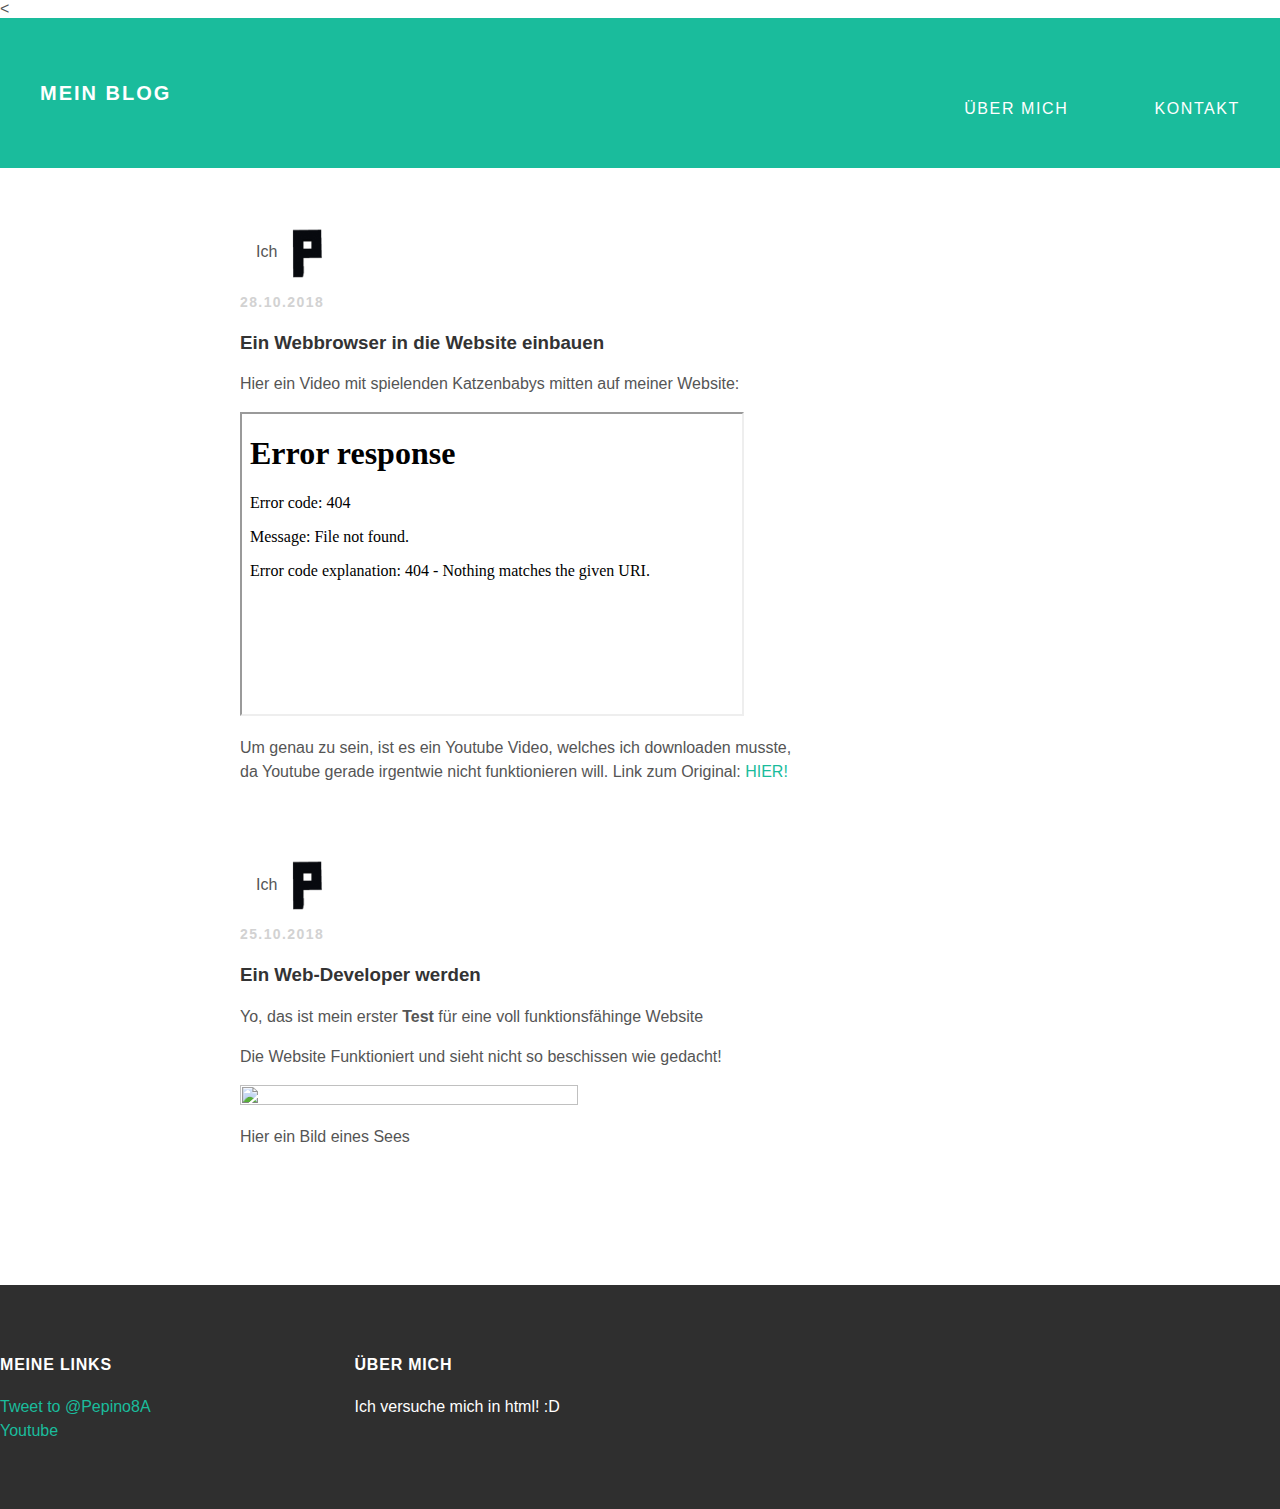
==== index.html @ 07f58cc7 "Add files via upload" ====
<!doctype html>
<html lang="de">
  <head>
    <title>Mein Blog</title>
    <link rel="stylesheet" type="text/css" href="style.css">
    <
  </head>
  <body>
    <div id="header">
      <div class="container">
        <a id="header-title" href="index.html"> Mein Blog </a>
        <ul id="header-nav">
          <li><a href="about.html"> Über Mich </a></li>
          <li><a href="mailto:Pepinoa8@gmail.com"> Kontakt </a></li>
        </ul>
      </div>
    </div>

    <div id="content">
      <div class="container">

        <!-- <div class="post">
          <div class="post-author">
            <span>Ich</span>
            <img src="p.png">
          </div>
          <p class="post-date"> Datum </p>
          <h3 class="post-title"> Titel </h3>
            <div class="post-conent">
              <p> Text </p>
        </div> -->


            <div class="post">
              <div class="post-author">
                <span>Ich</span>
                <img src="p.png">
              </div>
              <p class="post-date"> 28.10.2018 </p>
              <h3 class="post-title"> Ein Webbrowser in die Website
              einbauen </h3>
                <div class="post-conent">
                  <p> Hier ein Video mit spielenden Katzenbabys mitten auf meiner
                    Website: </p>
                  <iframe src="katzenbabys.mp4"
                  height="300px" width="500px">
                    Spielende Katzen</iframe>
                    <p id="fussnote"> Um genau zu sein, ist es ein
                      Youtube Video, welches ich downloaden musste, <br>da
                      Youtube gerade irgentwie nicht funktionieren will.
                      Link zum Original: <a href="https://www.youtube.com/watch?v=drI_5AqCyMs">
                        HIER!</a>
            </div>


        <div class="post">
          <div class="post-author">
            <span>Ich</span>
            <img src="p.png">
          </div>
          <p class="post-date">25.10.2018</p>
          <h3 class="post-title"> Ein Web-Developer werden </h3>
            <div class="post-conent">
              <p> Yo, das ist mein erster <strong>Test</strong> für eine voll
                funktionsfähinge Website </p>
              <p> Die Website Funktioniert und sieht nicht so beschissen
              wie gedacht! </p>
              </div>
               <img src="https://www.daserste.de/specials/service/imageupload-5614~_v-varxl_a5bd3f.jpg" width="65%" height="65%">
              <p> Hier ein Bild eines Sees </p>
        </div>



       </div>
      </div>
    </div>

    <div id="footer">
      <div class="container">
        <div class="column">
          <h4> Meine Links </h4>
          <p>
            <a href="https://twitter.com/intent/tweet?screen_name=Pepino8A&ref_src=twsrc%5Etfw" class="twitter-mention-button" data-show-count="false">Tweet to @Pepino8A</a><script async src="https://platform.twitter.com/widgets.js" charset="utf-8"></script>
            <br>
            <a href="https://www.youtube.com/channel/UCBh9qFWDefakDbV4XMWgqlQ"> Youtube </a>
          </p>
        </div>
        <div class="column">
          <h4> Über Mich </h4>
          <p> Ich versuche mich in html! :D </p>
        </div>
      </div>
    </div>

  </body>
</html>
---- style.css ----
@import url('https://fonts.googleapis.com/css?family=Chakra+Petch');

body {
  color: #555;
  margin: 0;

  font-family: 'Chakra+Petch',sans-serif;
}
#header {
  background-color: #1abc9c;
  height: 150px;
  margin-left: 0;
  margin-right: 0;
  line-height: 150px;
}
#header-title {
  display: block;
  float: left;
  font-size: 20px;
  font-weight: bold;
  margin-left: 40px;
}
#header-nav {
  display: block;
  float: right;
}
#header-nav li {
  display: inline;
  padding-left: 40px;
  margin-right: 40px;
}
.conainer {
  max-width: 1000px;
  margin: 0 auto;
}
#header a {
  color: white;
  text-decoration: none;
  text-transform: uppercase;
  letter-spacing: 0.1em;
}
#header a:hover {
  color: #222;
}


#footer {
  background-color: #2f2f2f;
  padding: 50px 0;
}
.column {
  min-width: 350px;
  display: inline-block;
  vertical-align: top;
}
#footer h4 {
  color: white;
  text-transform: uppercase;
  letter-spacing: 0.05em;
}
#footer p {
  color: white;
}
a {
  color: #1abc9c;
  text-decoration: none;
}
a:hover {
  color: #F6A623;
}
.post, .about {
  max-width: 800px;
  margin: 0 auto;
  padding: 60px 0;
}
.post-author img {
  width: 50px;
  height: 50px;
  vertical-align: middle;
}
.post-author span {
  margin-left: 16px;
}
.post-date {
   color: #D2D2D2;
   font-size: 14px;
   font-weight: bold;
   text-transform: uppercase;
   letter-spacing: 0.1em;
}
h1, h2, h3, h4 {
  color: #333;
}
p {
  line-height: 1.5
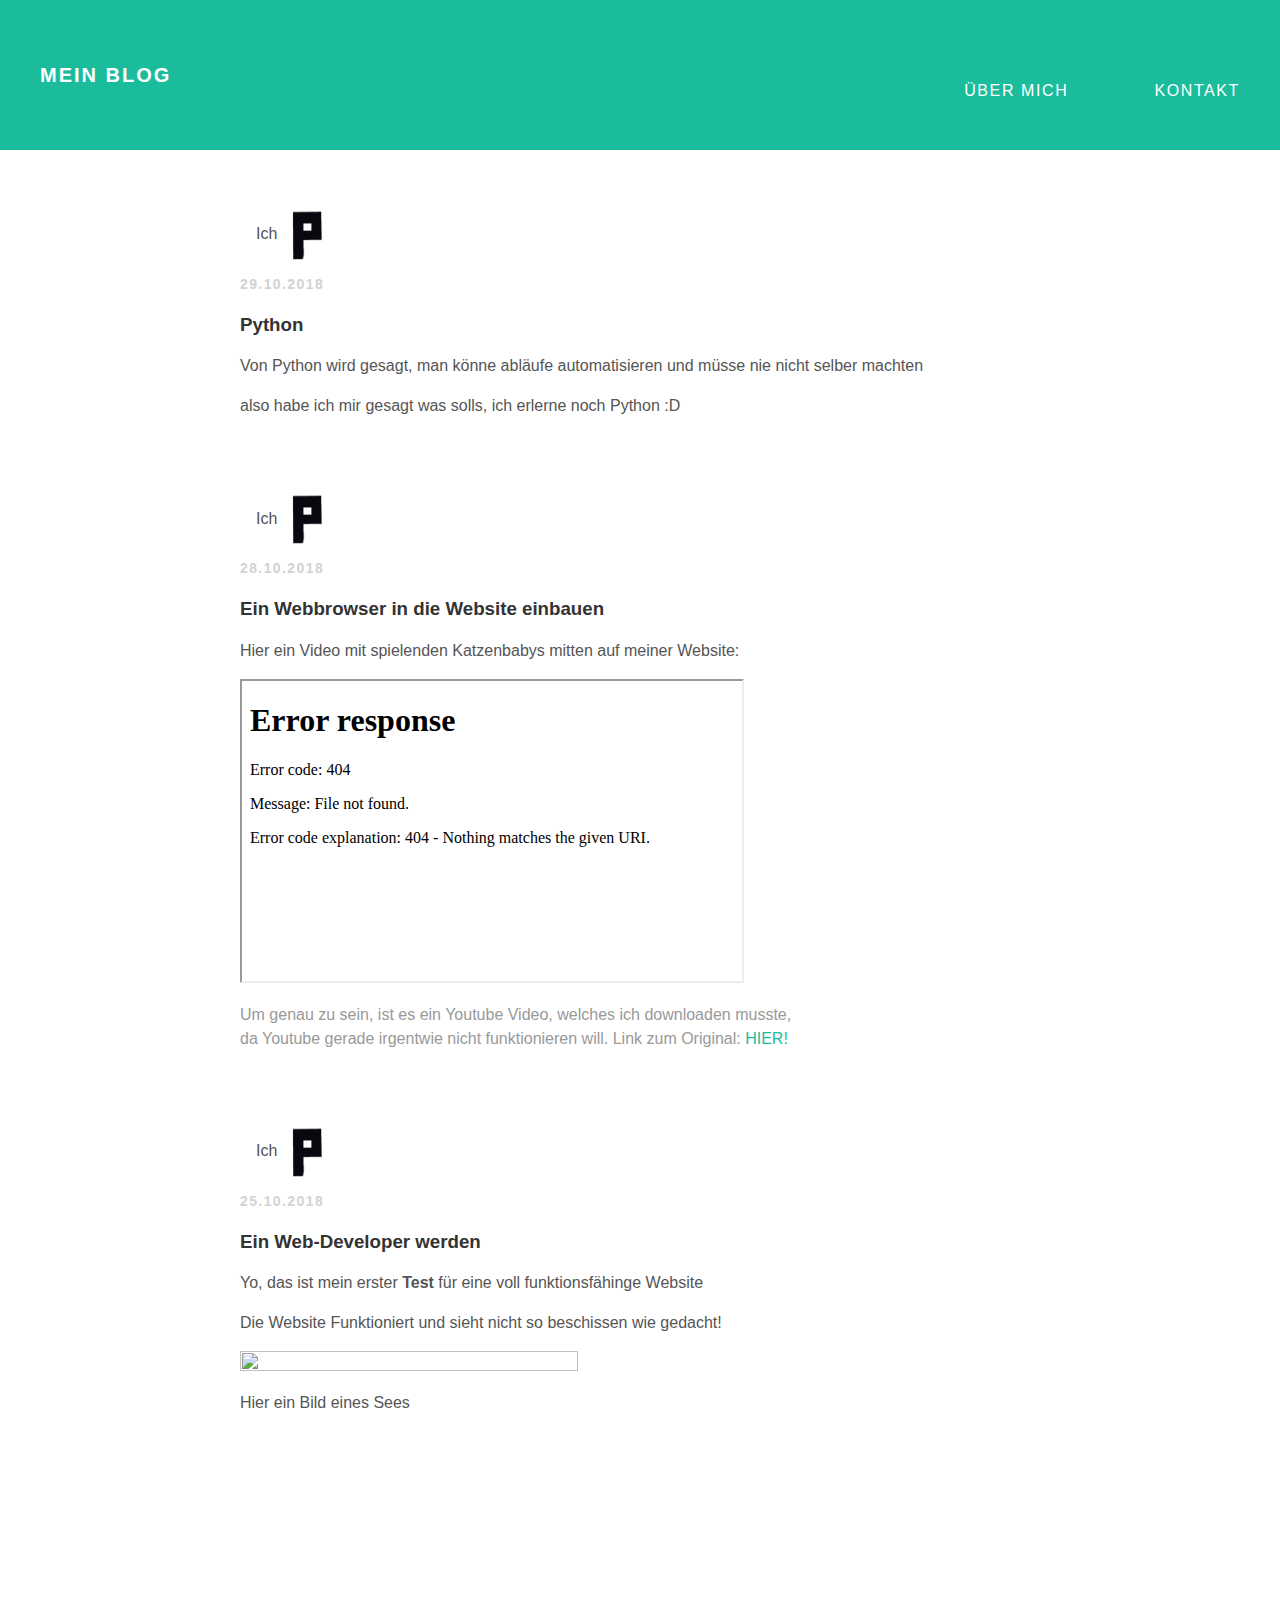
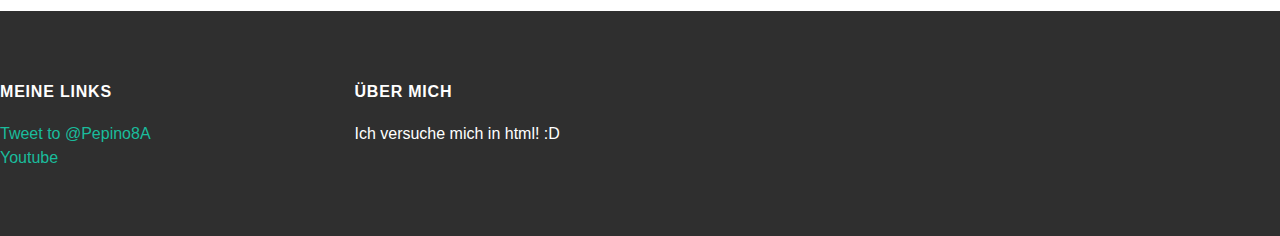
==== commit dd12e5db: "Add files via upload" ====
--- a/index.html
+++ b/index.html
@@ -3,7 +3,6 @@
   <head>
     <title>Mein Blog</title>
     <link rel="stylesheet" type="text/css" href="style.css">
-    <
   </head>
   <body>
     <div id="header">
@@ -29,6 +28,21 @@
             <div class="post-conent">
               <p> Text </p>
         </div> -->
+
+
+        <div class="post">
+          <div class="post-author">
+            <span>Ich</span>
+            <img src="p.png">
+          </div>
+          <p class="post-date"> 29.10.2018 </p>
+          <h3 class="post-title" title="Warum siehst du mich?"> Python </h3>
+            <div class="post-conent">
+              <p> Von Python wird gesagt, man könne abläufe automatisieren
+              und müsse nie nicht selber machten </p>
+              <p> also habe ich mir gesagt was solls, ich erlerne noch
+                Python :D </p>
+        </div>
 
 
             <div class="post">
--- a/style.css
+++ b/style.css
@@ -93,3 +93,7 @@
 }
 p {
   line-height: 1.5
+}
+#fussnote {
+  color: #999999;
+}
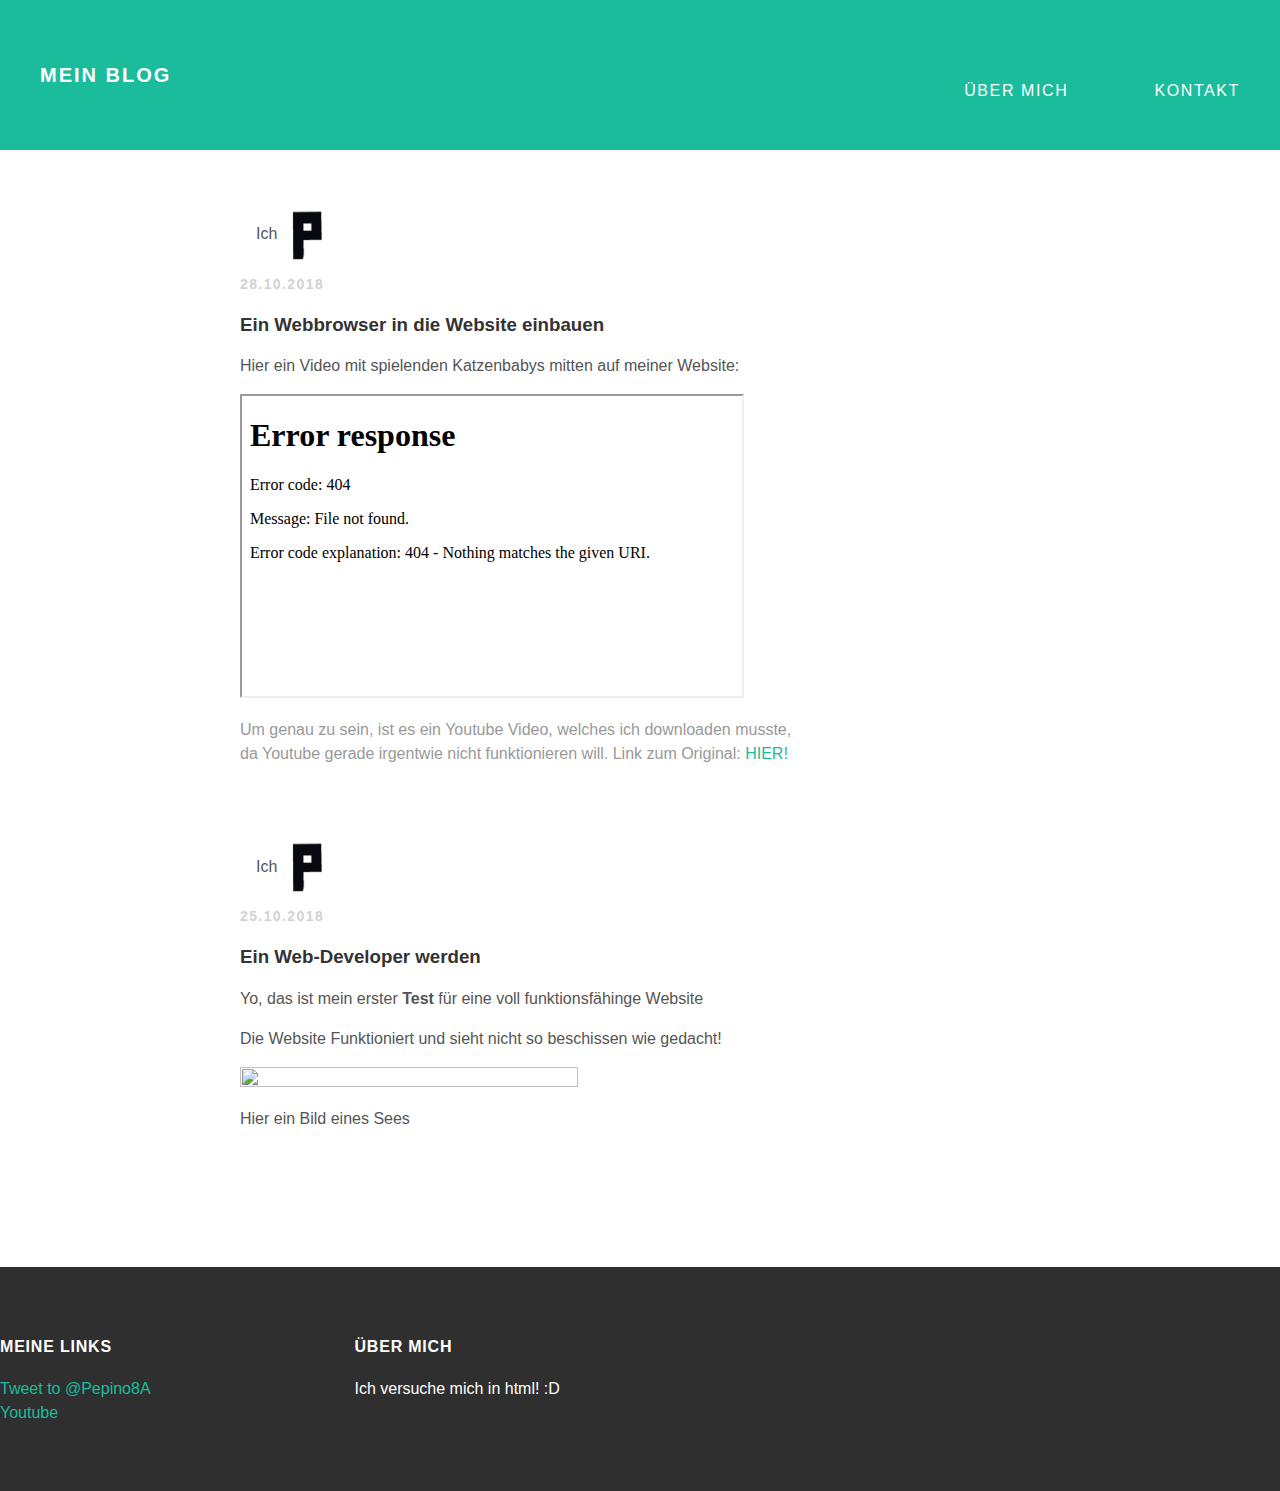
==== commit bfeda5c2: "Add files via upload" ====
--- a/index.html
+++ b/index.html
@@ -29,20 +29,6 @@
               <p> Text </p>
         </div> -->
 
-
-        <div class="post">
-          <div class="post-author">
-            <span>Ich</span>
-            <img src="p.png">
-          </div>
-          <p class="post-date"> 29.10.2018 </p>
-          <h3 class="post-title" title="Warum siehst du mich?"> Python </h3>
-            <div class="post-conent">
-              <p> Von Python wird gesagt, man könne abläufe automatisieren
-              und müsse nie nicht selber machten </p>
-              <p> also habe ich mir gesagt was solls, ich erlerne noch
-                Python :D </p>
-        </div>
 
 
             <div class="post">
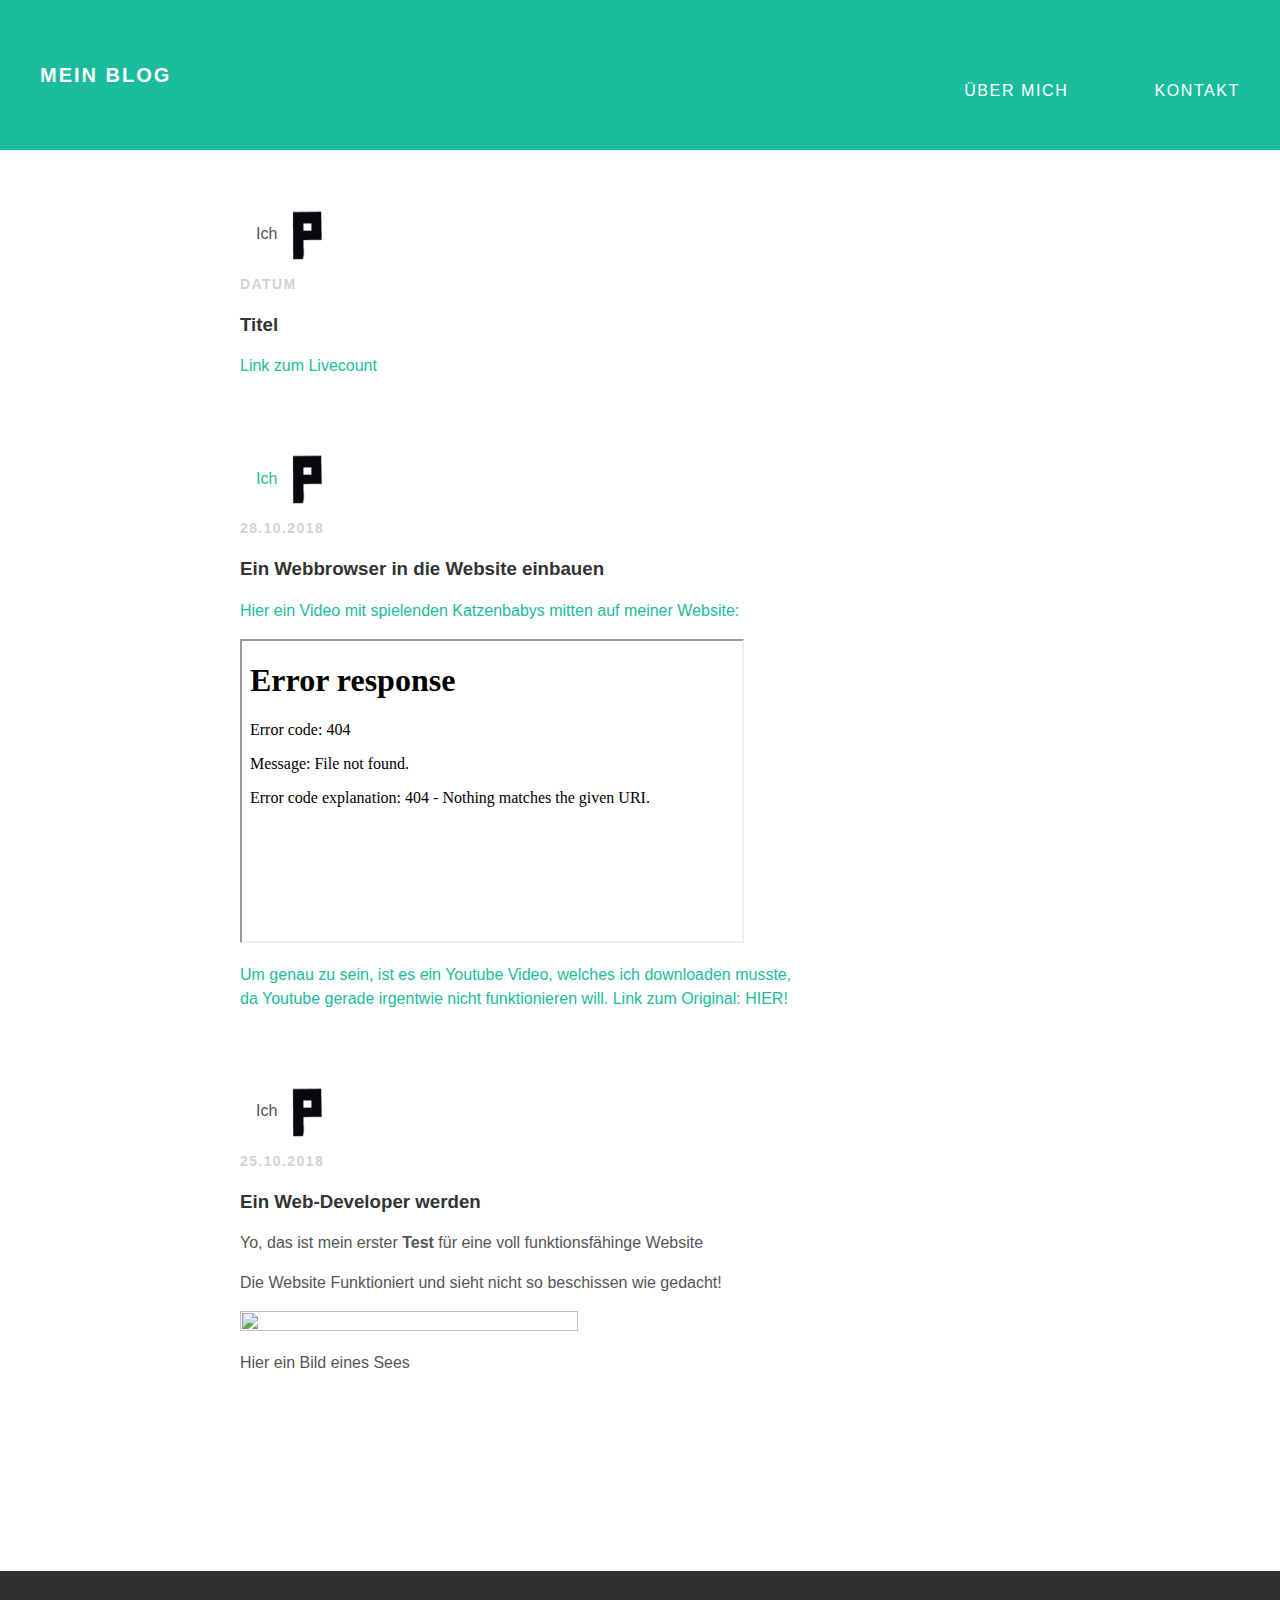
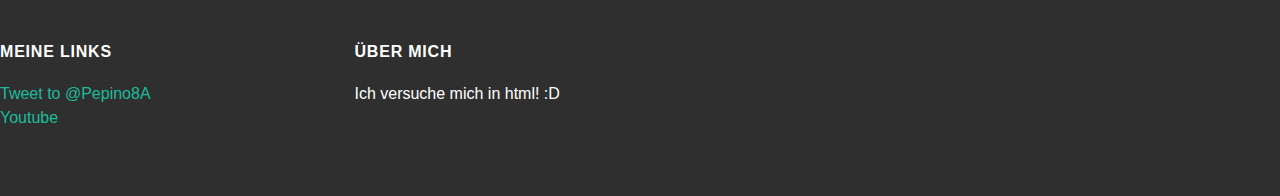
==== commit 88fc305d: "Add files via upload" ====
--- a/index.html
+++ b/index.html
@@ -3,6 +3,7 @@
   <head>
     <title>Mein Blog</title>
     <link rel="stylesheet" type="text/css" href="style.css">
+    <meta name="viewport" content="width=device-width, inital-scale=1">
   </head>
   <body>
     <div id="header">
@@ -29,7 +30,16 @@
               <p> Text </p>
         </div> -->
 
-
+        <div class="post">
+          <div class="post-author">
+            <span>Ich</span>
+            <img src="p.png">
+          </div>
+          <p class="post-date"> Datum </p>
+          <h3 class="post-title"> Titel </h3>
+            <div class="post-conent">
+              <p> <a href="Livecount.html"> Link zum Livecount <a> </p>
+        </div>
 
             <div class="post">
               <div class="post-author">
@@ -95,3 +105,24 @@
 
   </body>
 </html>
+
+<script>
+//radius zu Flächeninhalt
+function berechnerR(radius) {
+  var ergebnis = 2 * radius * Math.PI;
+  console.log(ergebnis);
+  return;
+};
+//durchmesser zu Flächeninhalt
+function berechnerD(durchmesser) {
+  var ergebnis = durchmesser * Math.PI;
+  console.log(ergebnis);
+  return;
+};
+// Flächeninhalt zu Radius
+function aZuR(a) {
+  var ergebnis = a / 2 / Math.PI
+  console.log(ergebnis)
+  return
+}
+</script>
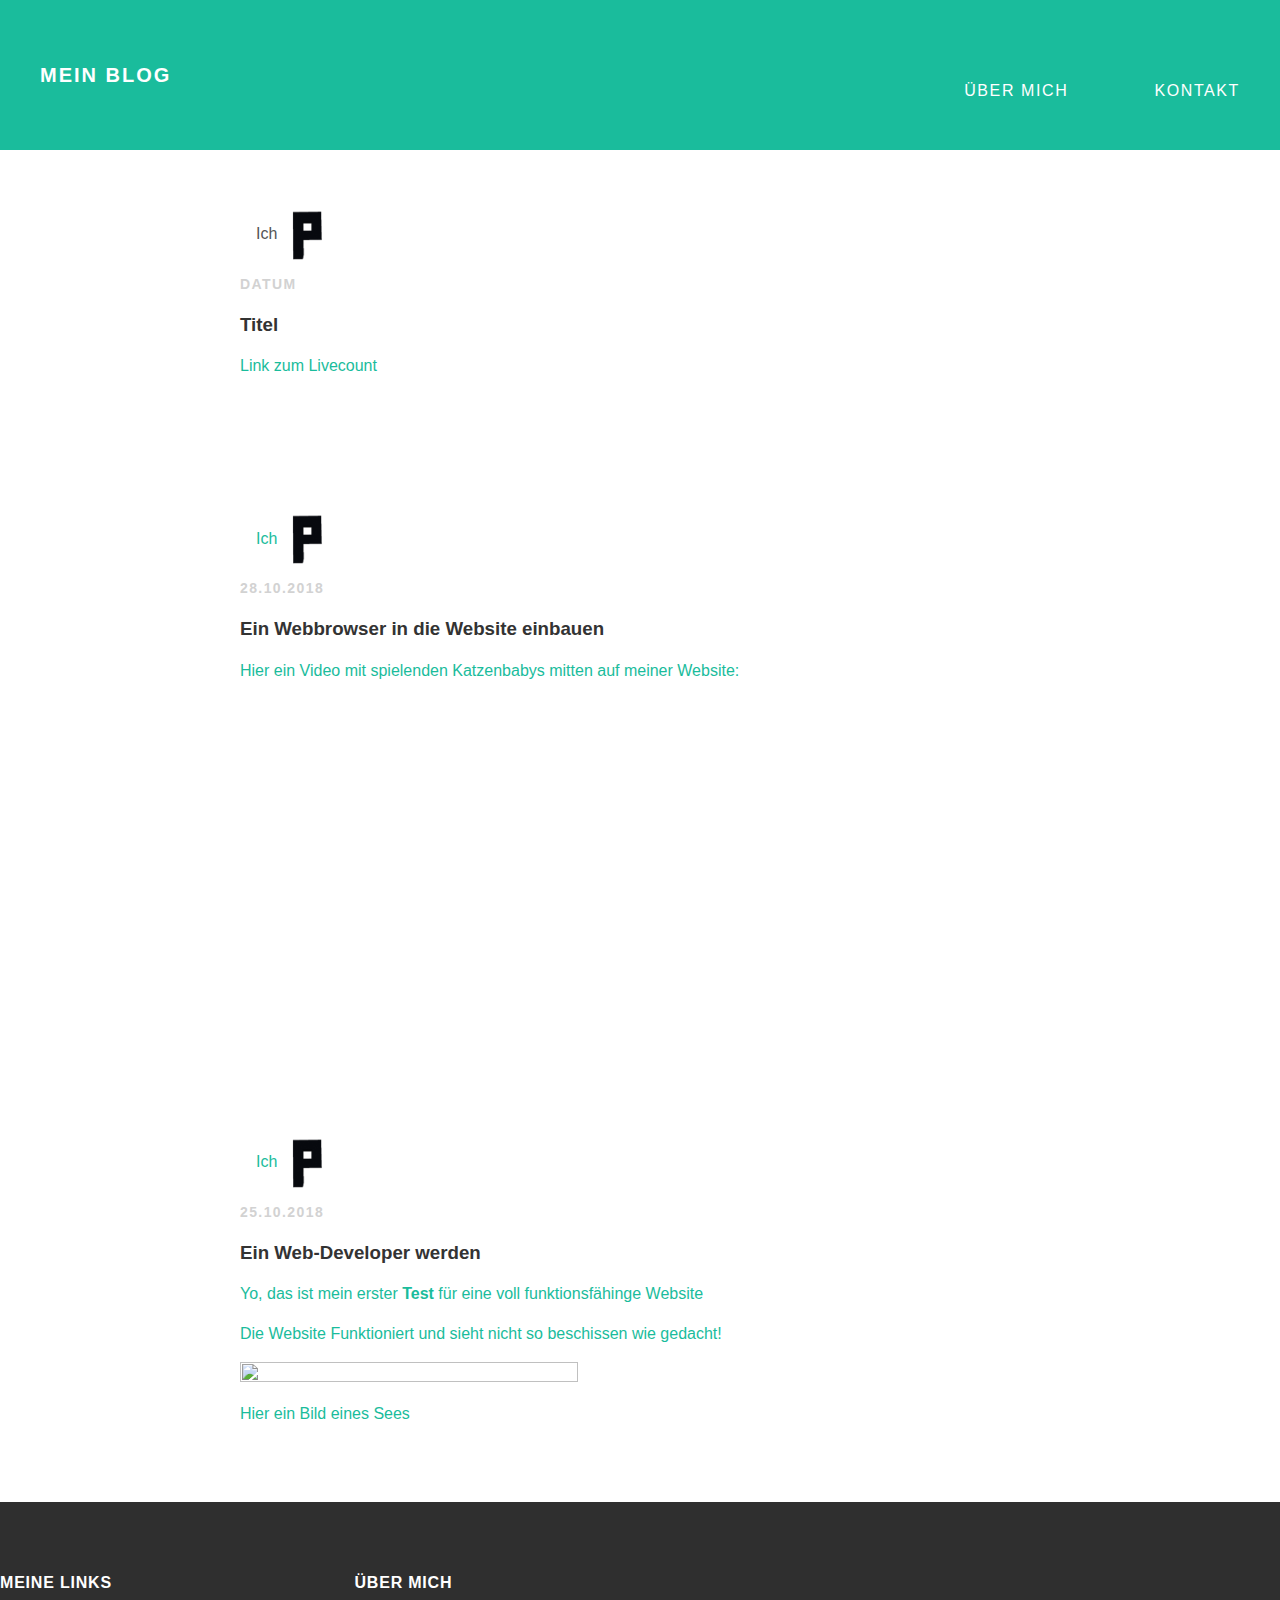
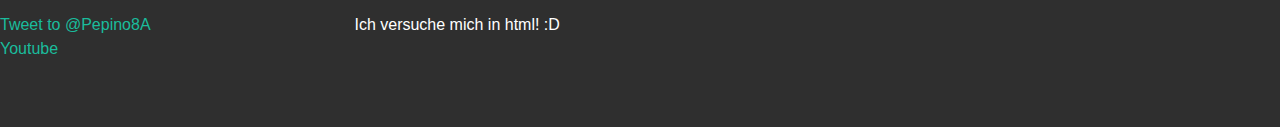
==== commit de8a90be: "Add files via upload" ====
--- a/index.html
+++ b/index.html
@@ -39,29 +39,27 @@
           <h3 class="post-title"> Titel </h3>
             <div class="post-conent">
               <p> <a href="Livecount.html"> Link zum Livecount <a> </p>
+            </div>
         </div>
 
-            <div class="post">
-              <div class="post-author">
-                <span>Ich</span>
-                <img src="p.png">
-              </div>
-              <p class="post-date"> 28.10.2018 </p>
-              <h3 class="post-title"> Ein Webbrowser in die Website
-              einbauen </h3>
-                <div class="post-conent">
-                  <p> Hier ein Video mit spielenden Katzenbabys mitten auf meiner
-                    Website: </p>
-                  <iframe src="katzenbabys.mp4"
-                  height="300px" width="500px">
-                    Spielende Katzen</iframe>
-                    <p id="fussnote"> Um genau zu sein, ist es ein
-                      Youtube Video, welches ich downloaden musste, <br>da
-                      Youtube gerade irgentwie nicht funktionieren will.
-                      Link zum Original: <a href="https://www.youtube.com/watch?v=drI_5AqCyMs">
-                        HIER!</a>
+        <div class="post">
+          <div class="post-author">
+            <span>Ich</span>
+            <img src="p.png">
+          </div>
+          <p class="post-date"> 28.10.2018 </p>
+          <h3 class="post-title"> Ein Webbrowser in die Website
+          einbauen </h3>
+            <div class="post-conent">
+              <p> Hier ein Video mit spielenden Katzenbabys mitten auf meiner
+                Website: </p>
+            <iframe width="560" height="315"
+            src="https://www.youtube.com/embed/drI_5AqCyMs" frameborder="0"
+            allow="accelerometer; autoplay; encrypted-media; gyroscope;
+            picture-in-picture" allowfullscreen>
+            </iframe>
             </div>
-
+        </div>
 
         <div class="post">
           <div class="post-author">
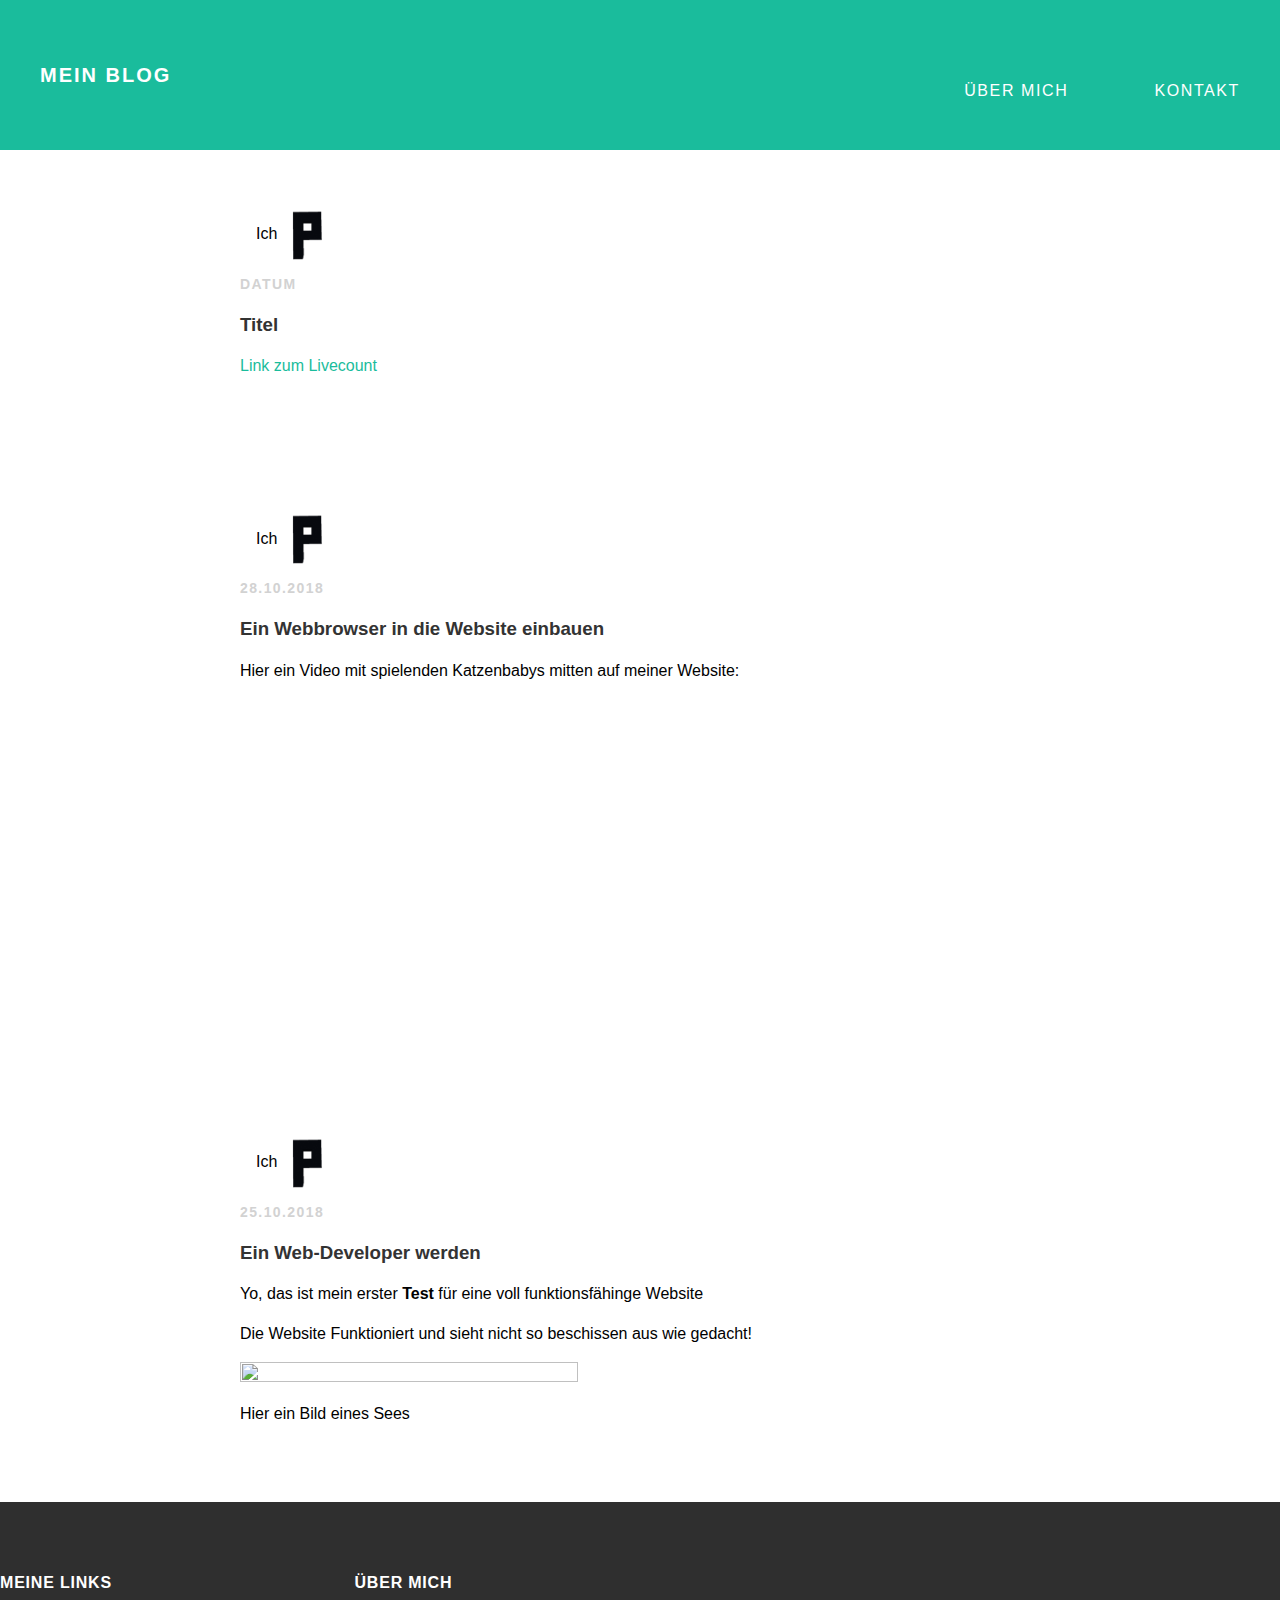
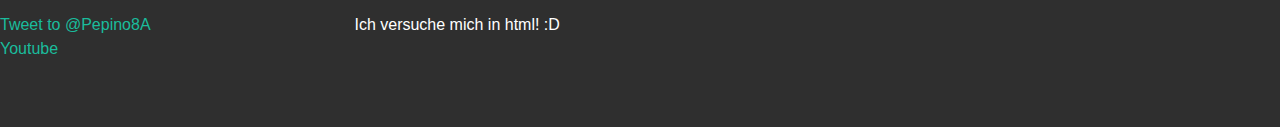
==== commit 187353d8: "Add files via upload" ====
--- a/index.html
+++ b/index.html
@@ -19,7 +19,8 @@
     <div id="content">
       <div class="container">
 
-        <!-- <div class="post">
+      <!--
+         <div class="post">
           <div class="post-author">
             <span>Ich</span>
             <img src="p.png">
@@ -28,6 +29,7 @@
           <h3 class="post-title"> Titel </h3>
             <div class="post-conent">
               <p> Text </p>
+          </div>
         </div> -->
 
         <div class="post">
@@ -71,7 +73,7 @@
             <div class="post-conent">
               <p> Yo, das ist mein erster <strong>Test</strong> für eine voll
                 funktionsfähinge Website </p>
-              <p> Die Website Funktioniert und sieht nicht so beschissen
+              <p> Die Website Funktioniert und sieht nicht so beschissen aus
               wie gedacht! </p>
               </div>
                <img src="https://www.daserste.de/specials/service/imageupload-5614~_v-varxl_a5bd3f.jpg" width="65%" height="65%">
--- a/style.css
+++ b/style.css
@@ -80,6 +80,7 @@
 }
 .post-author span {
   margin-left: 16px;
+  color: black;
 }
 .post-date {
    color: #D2D2D2;
@@ -92,7 +93,8 @@
   color: #333;
 }
 p {
-  line-height: 1.5
+  line-height: 1.5;
+  color:  black;
 }
 #fussnote {
   color: #999999;
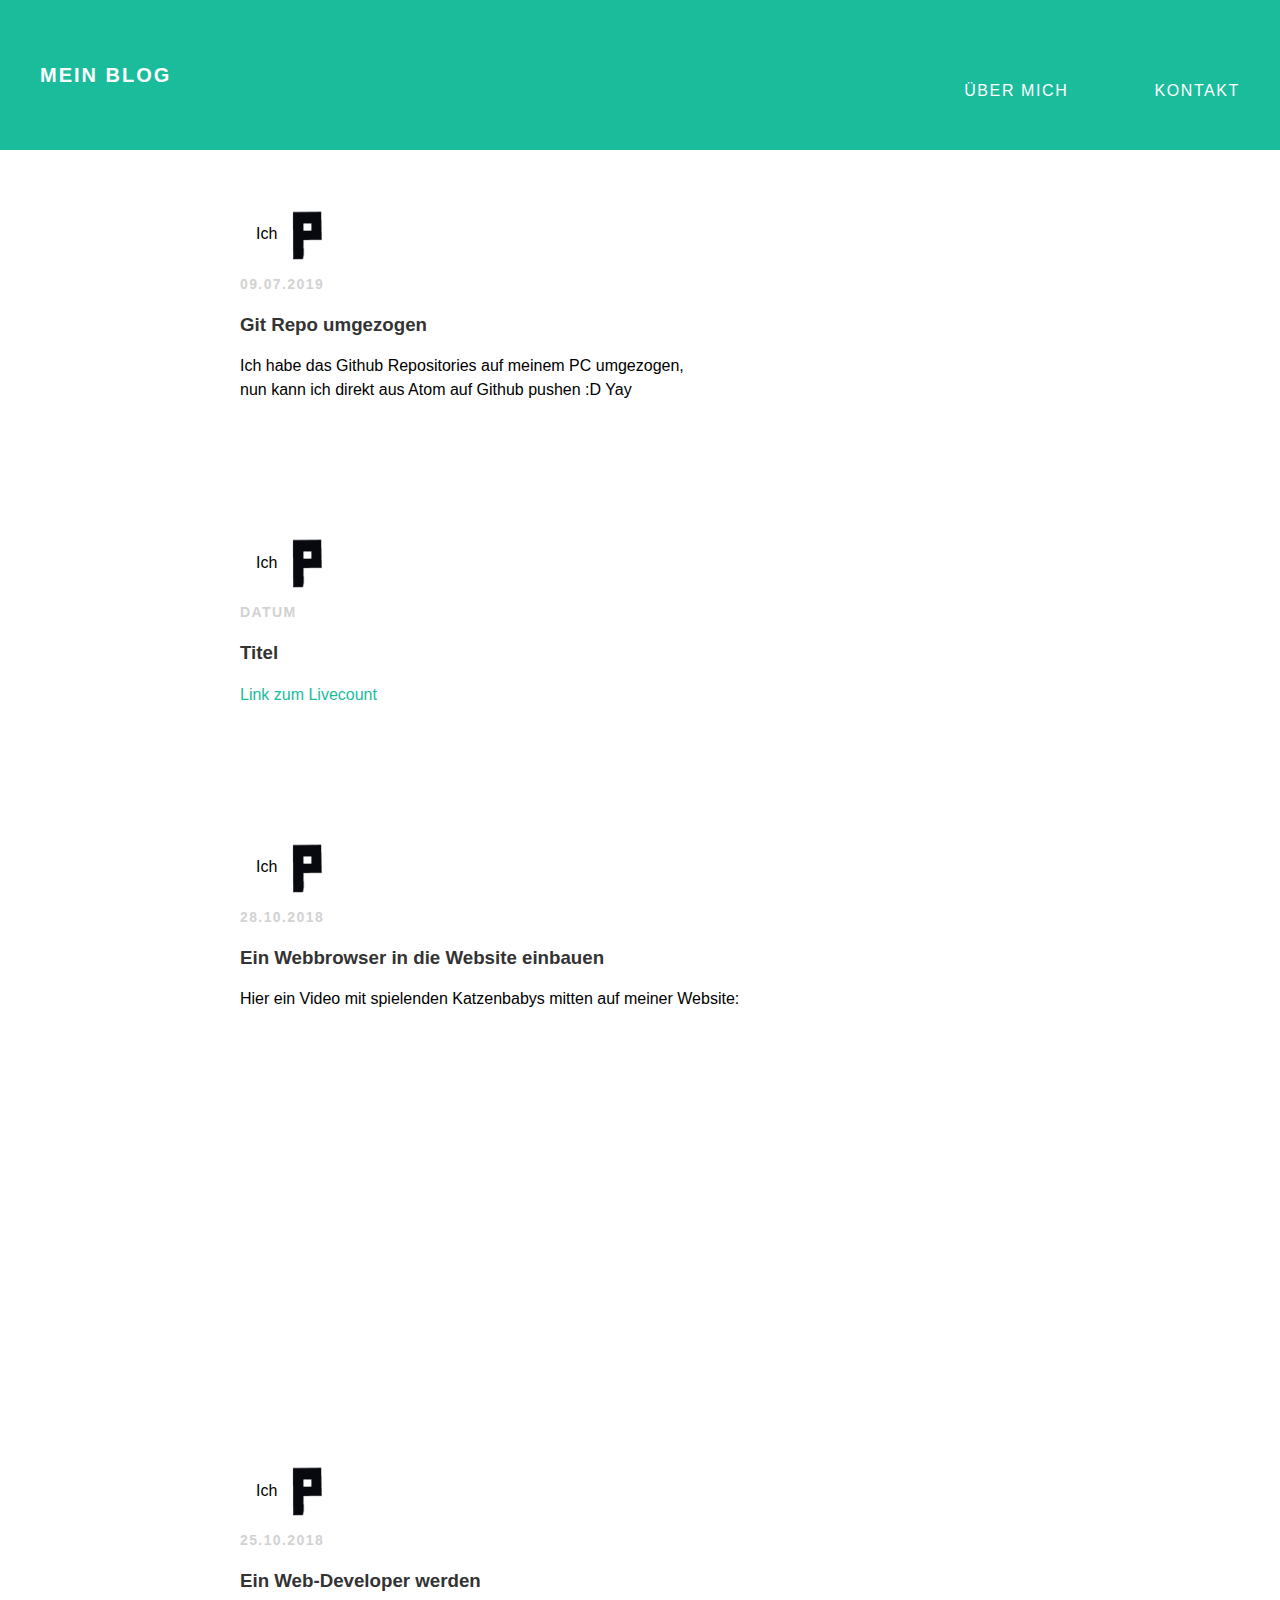
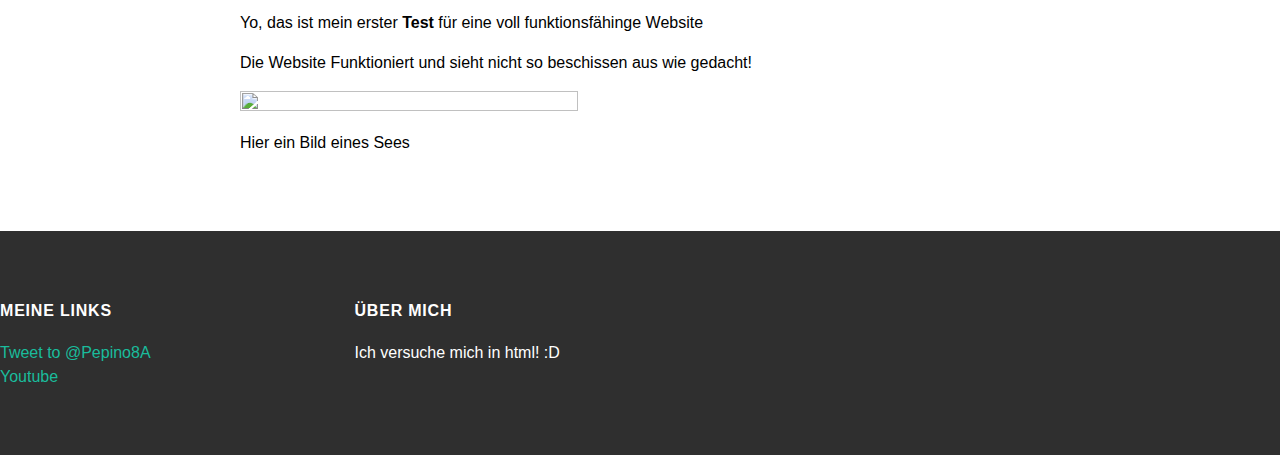
==== commit d57d61bd: "new post" ====
--- a/index.html
+++ b/index.html
@@ -30,7 +30,21 @@
             <div class="post-conent">
               <p> Text </p>
           </div>
-        </div> -->
+        </div>
+       -->
+
+       <div class="post">
+        <div class="post-author">
+          <span>Ich</span>
+          <img src="p.png">
+        </div>
+        <p class="post-date"> 09.07.2019 </p>
+        <h3 class="post-title"> Git Repo umgezogen </h3>
+          <div class="post-conent">
+            <p> Ich habe das Github Repositories auf meinem PC umgezogen,<br>nun
+            kann ich direkt aus Atom auf Github pushen :D Yay </p>
+        </div>
+       </div>
 
         <div class="post">
           <div class="post-author">
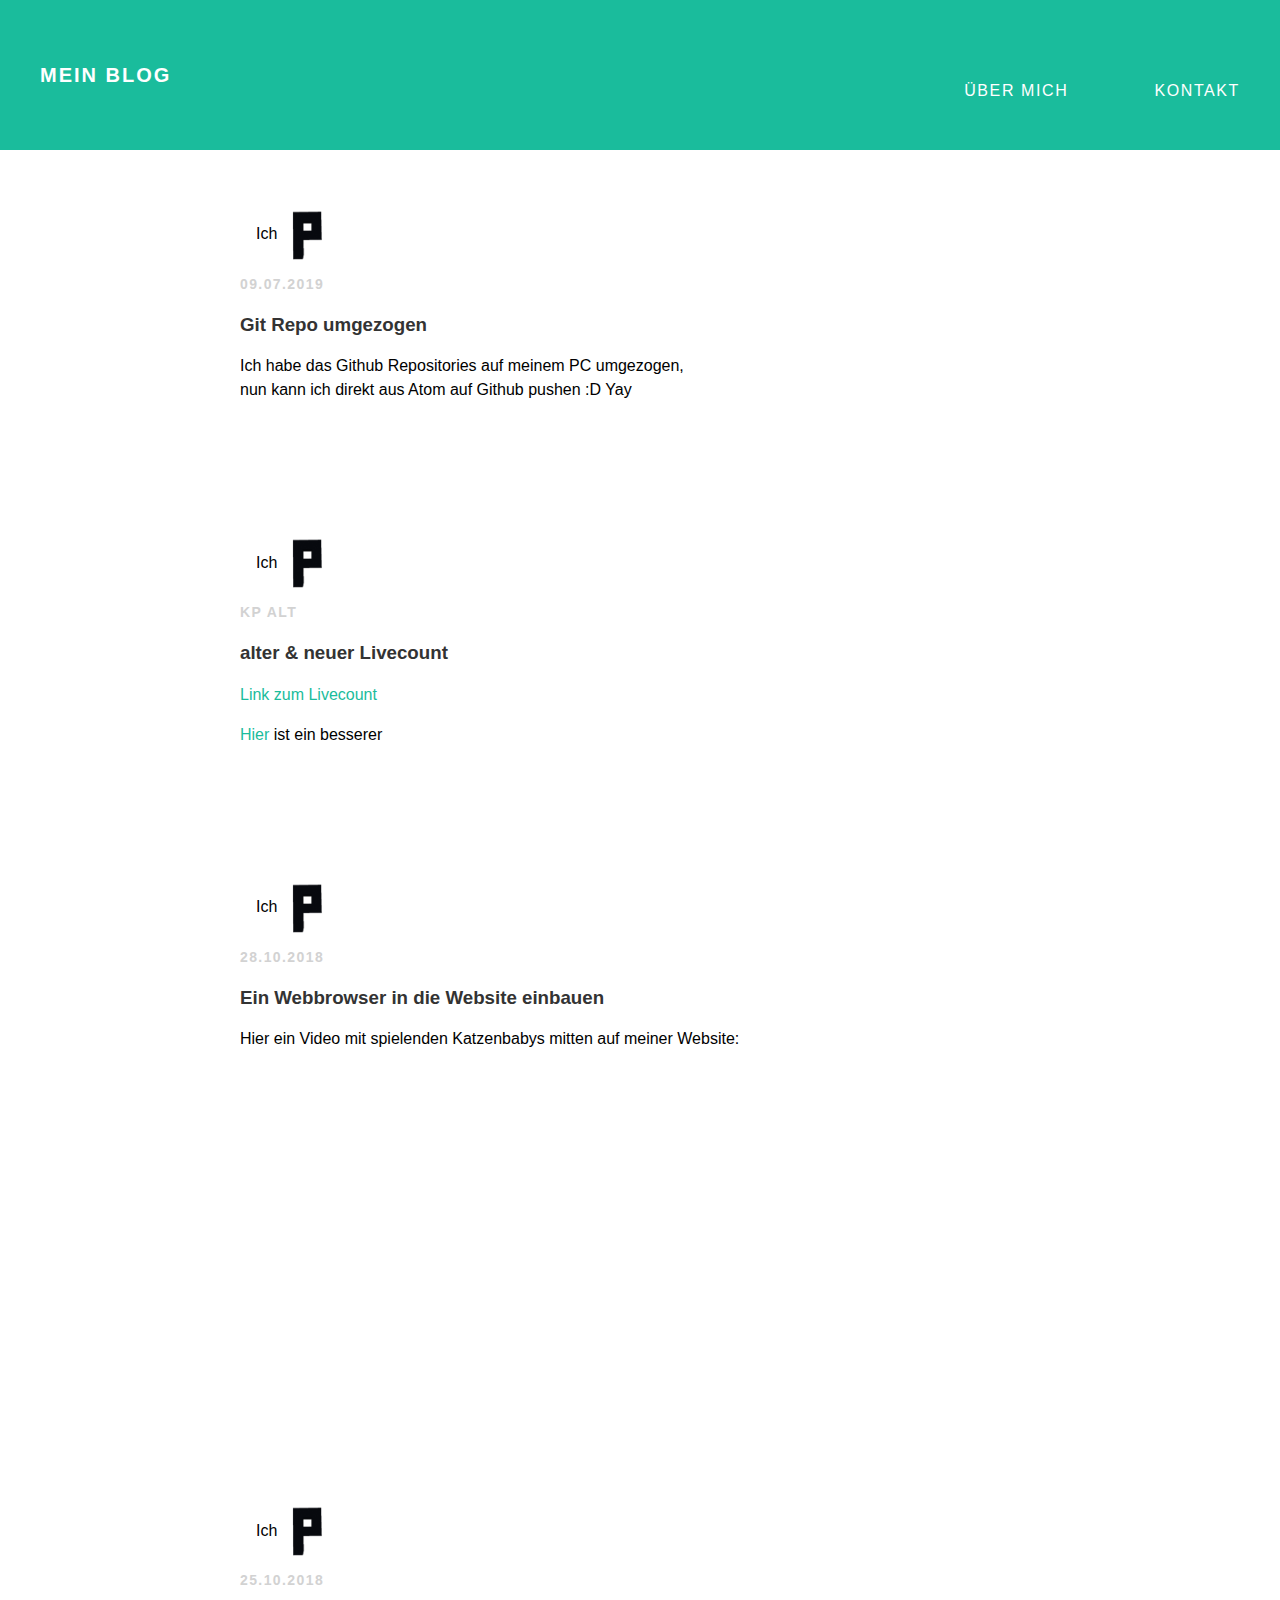
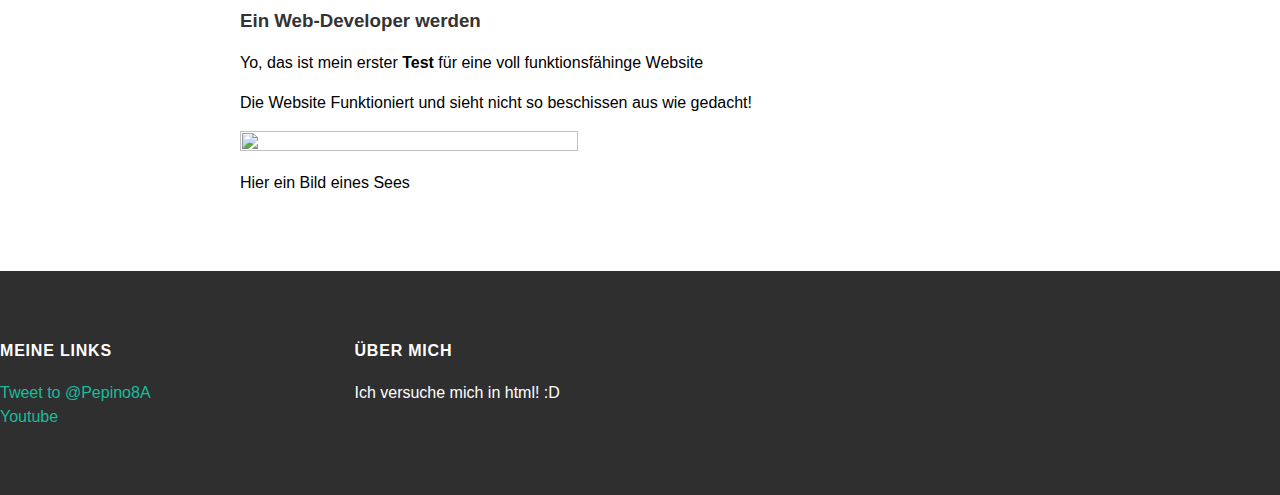
==== commit 890509ab: "post editet" ====
--- a/index.html
+++ b/index.html
@@ -51,10 +51,12 @@
             <span>Ich</span>
             <img src="p.png">
           </div>
-          <p class="post-date"> Datum </p>
-          <h3 class="post-title"> Titel </h3>
+          <p class="post-date"> kp alt </p>
+          <h3 class="post-title"> alter & neuer Livecount </h3>
             <div class="post-conent">
               <p> <a href="Livecount.html"> Link zum Livecount <a> </p>
+              <p> <a href="https://livecounts.net/channel/https://www.youtube.com/channel/UCBh9qFWDefakDbV4XMWgqlQ">
+                Hier </a> ist ein besserer</p>
             </div>
         </div>
 
